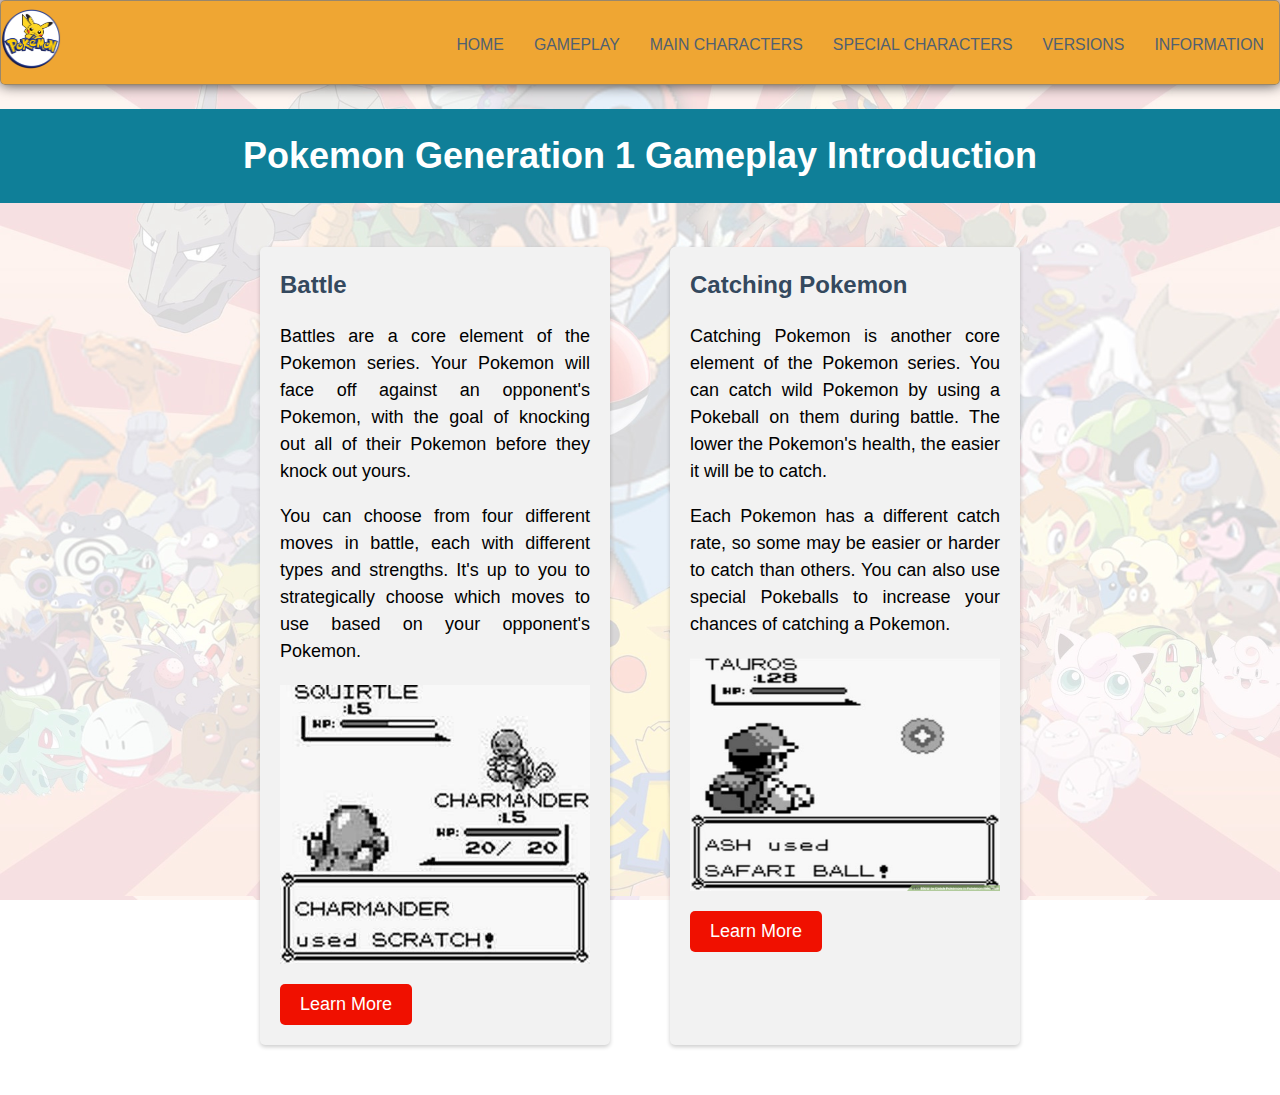
==== gameplay.html @ 95644e1a "Add files via upload" ====
<!-- Name: Alvin Tsoi -->
<!-- Student No.: 664852571 -->
<!DOCTYPE html>
<html lang="en">
<head>
    <meta charset="UTF-8">
    <meta http-equiv="X-UA-Compatible" content="IE=edge">
    <meta name="viewport" content="width=device-width, initial-scale=1.0">
    <title>Game Play</title>
    <link rel="stylesheet" type="text/css" href="css/main-1.css">
    <style type="text/css">
		h1 {
			background-color: #0f7f98;
			color: white;
			padding: 20px;
			text-align: center;
			font-size: 36px;
		}

		main {
			max-width: 800px;
			margin: 0 auto;
			padding: 20px;
			display: flex;
			flex-wrap: wrap;
			justify-content: space-between;
		}

		section {
			flex-basis: calc(50% - 30px);
			margin-bottom: 30px;
			padding: 20px;
			background-color: #f2f2f2;
			border-radius: 5px;
			box-shadow: 0px 2px 4px rgba(0,0,0,0.2);
			text-align: justify;
			font-size: 18px;
		}

		h2 {
			font-size: 24px;
			margin-top: 0;
		}

		.innerimage {
			display: block;
			max-width: 100%;
			margin: 20px auto;
		}

		button {
			background-color: #f01000;
			color: white;
			padding: 10px 20px;
			border: none;
			border-radius: 5px;
			font-size: 18px;
			cursor: pointer;
			transition: all 0.3s ease-in-out;
		}

		button:hover {
			background-color: #f55b4a;
		}

        #battle {
            font-family: 'Franklin Gothic Medium', Arial, sans-serif;
        }
        #catching {
            font-family: 'Franklin Gothic Medium', Arial, sans-serif;
        }
    </style>
</head>
<body>
    <header class="header">
        <a href="index.html">
            <img src="/img/pokemon.png" alt="logo" width="60" height="60">
        </a>

        <ul class="main-nav">
            <li><a href="index.html">Home</a></li>
            <li><a href="gameplay.html">Gameplay</a></li>
            <li><a href="mainc.html">Main Characters</a></li>
            <li><a href="special.html">Special Characters</a></li>
            <li><a href="version.html">Versions</a></li>
            <li><a href="info.html">information</a></li>
        </ul>
	</header> 

	<h1>Pokemon Generation 1 Gameplay Introduction</h1>
	<main>
		<section id="battle">
			<h2>Battle</h2>
			<p>Battles are a core element of the Pokemon series. Your Pokemon will face off against an opponent's Pokemon, 
                with the goal of knocking out all of their Pokemon before they knock out yours.</p>
			<p>You can choose from four different moves in battle, each with different types and strengths. 
                It's up to you to strategically choose which moves to use based on your opponent's Pokemon.</p>
			<img src="img/battle.jpg" alt="Pokemon Battle" class="innerimage">
			<a href="https://www.ign.com/wikis/pokemon-red-blue-yellow-version/Combat,_Victory_and_Defeat" target="_blank"><button>Learn More</button></a>
		</section>
		<section id="catching">
			<h2>Catching Pokemon</h2>
			<p>Catching Pokemon is another core element of the Pokemon series. 
                You can catch wild Pokemon by using a Pokeball on them during battle. 
                The lower the Pokemon's health, the easier it will be to catch.</p>
			<p>Each Pokemon has a different catch rate, so some may be easier or harder to catch than others. 
                You can also use special Pokeballs to increase your chances of catching a Pokemon.</p>
			<img src="img/catch.jpg" alt="Catching Pokemon" class="innerimage">
			<a href="https://www.ign.com/wikis/pokemon-red-blue-yellow-version/Capturing_Pokemon" target="_blank"><button>Learn More</button></a>
		</section>
    </main>

    <script>
        // JavaScript
        const battleBox = document.getElementById('battle');
        const catchingBox = document.getElementById('catching');
        
        // alert message appears when users click on the session
        battleBox.addEventListener('click', function() {
            alert('Get ready for battle!');
        });
        
        catchingBox.addEventListener('click', function() {
            alert('Time to catch some Pokemon!');
        });
        
    </script>
        
</body>
</html>
---- css/main-1.css ----
* {
    box-sizing: border-box;
}
body {
    background-image: url(/img/bg.jpg);
    background-repeat: repeat;
    background-attachment: fixed;
    background-position: left top;
    background-size: 100%;
    margin:0px;
    font-family: 'Montserrat', sans-serif;
    line-height: 1.5;
    margin: 0;
    min-height: 100vh;
}

ul {
    margin: 0;
    padding: 0;
    list-style: none;
}

h2,
h3,
a {
    color: #34495e;
}

a {
    text-decoration: none;
}

.logo {
    margin: 0;
    font-size: 1.45em;
}

.main-nav {
    margin-top: 5px;

}
.logo a,
.main-nav a {
    padding: 10px 15px;
    text-transform: uppercase;
    text-align: center;
    display: block;
}

.main-nav a {
    color: #506071;
    font-size: .99em;
}

.main-nav a:hover {
    color: #125fb2;
}

.header {
    padding-top: .5em;
    padding-bottom: .5em;
    border: 1px solid #7e7e7ec3;
    background-color: #efa530fb;
    box-shadow: 0px 0px 14px 0px rgba(0,0,0,0.75);
    border-radius: 5px;
}

@media (min-width: 769px) {
    .header,
    .main-nav {
        display: flex;
    }
    .header {
        flex-direction: column;
        align-items: center;
        /* .header{
        width: 80%;
        margin: 0 auto;
        max-width: 1150px;
        } */
    }

}

@media (min-width: 1025px) {
    .header {
        flex-direction: row;
        justify-content: space-between;
    }

}
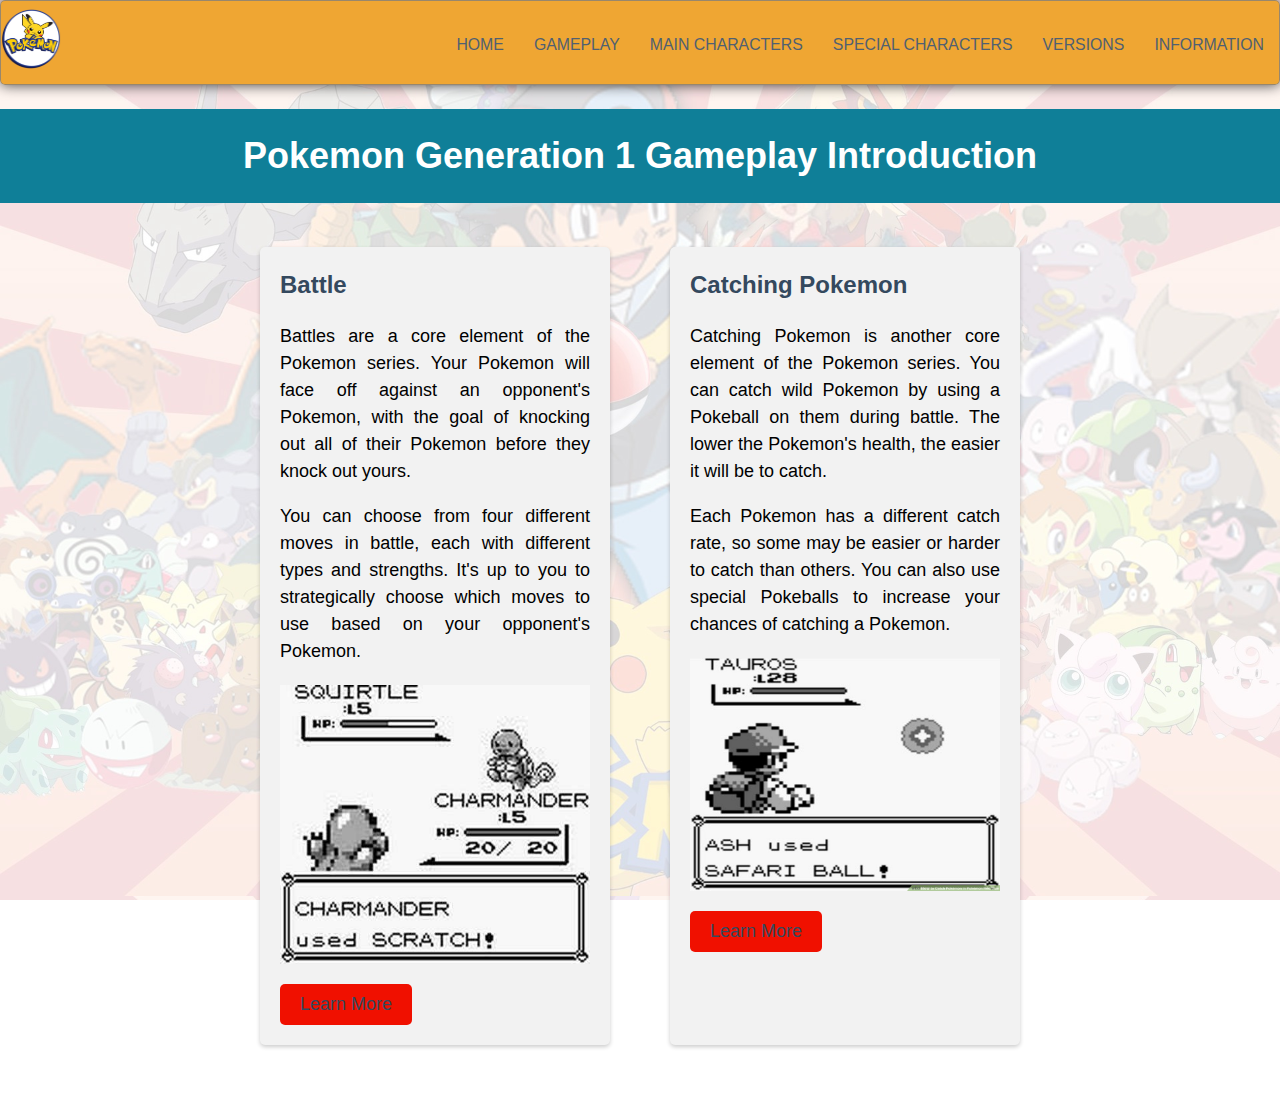
==== commit 0ef02e75: "small fix" ====
--- a/gameplay.html
+++ b/gameplay.html
@@ -96,7 +96,7 @@
 			<p>You can choose from four different moves in battle, each with different types and strengths. 
                 It's up to you to strategically choose which moves to use based on your opponent's Pokemon.</p>
 			<img src="img/battle.jpg" alt="Pokemon Battle" class="innerimage">
-			<a href="https://www.ign.com/wikis/pokemon-red-blue-yellow-version/Combat,_Victory_and_Defeat" target="_blank"><button>Learn More</button></a>
+			<button><a href="https://www.ign.com/wikis/pokemon-red-blue-yellow-version/Combat,_Victory_and_Defeat" target="_blank">Learn More</a></button>
 		</section>
 		<section id="catching">
 			<h2>Catching Pokemon</h2>
@@ -106,7 +106,7 @@
 			<p>Each Pokemon has a different catch rate, so some may be easier or harder to catch than others. 
                 You can also use special Pokeballs to increase your chances of catching a Pokemon.</p>
 			<img src="img/catch.jpg" alt="Catching Pokemon" class="innerimage">
-			<a href="https://www.ign.com/wikis/pokemon-red-blue-yellow-version/Capturing_Pokemon" target="_blank"><button>Learn More</button></a>
+			<button><a href="https://www.ign.com/wikis/pokemon-red-blue-yellow-version/Capturing_Pokemon" target="_blank">Learn More</a></button>
 		</section>
     </main>
 
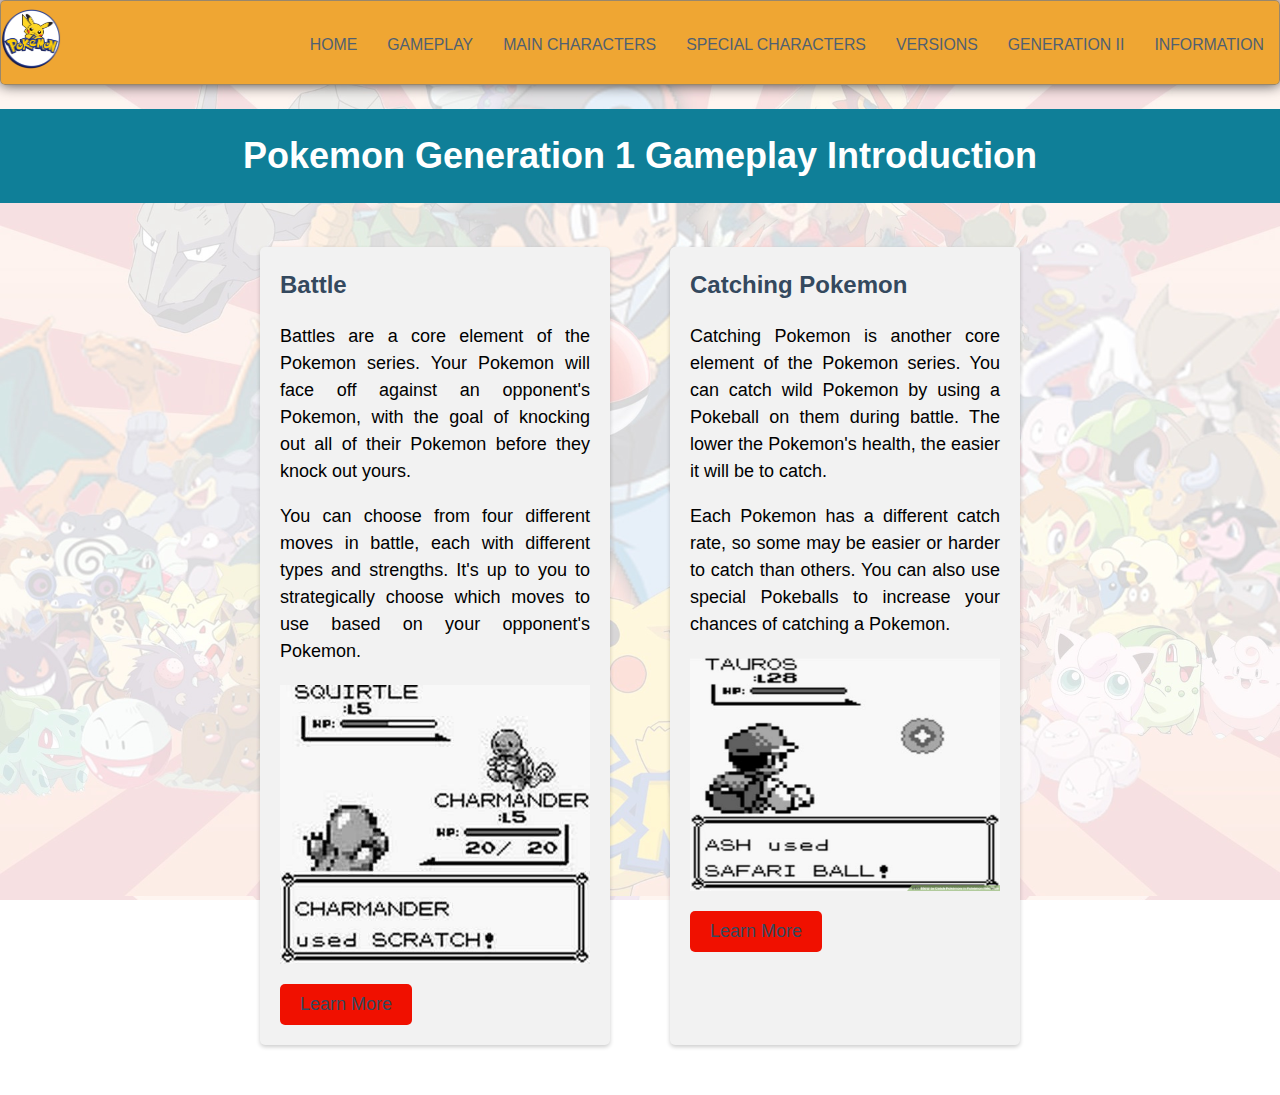
==== commit b96e809c: "add a page" ====
--- a/gameplay.html
+++ b/gameplay.html
@@ -83,6 +83,7 @@
             <li><a href="mainc.html">Main Characters</a></li>
             <li><a href="special.html">Special Characters</a></li>
             <li><a href="version.html">Versions</a></li>
+			<li><a href="genII.html">Generation II</a></li>
             <li><a href="info.html">information</a></li>
         </ul>
 	</header> 
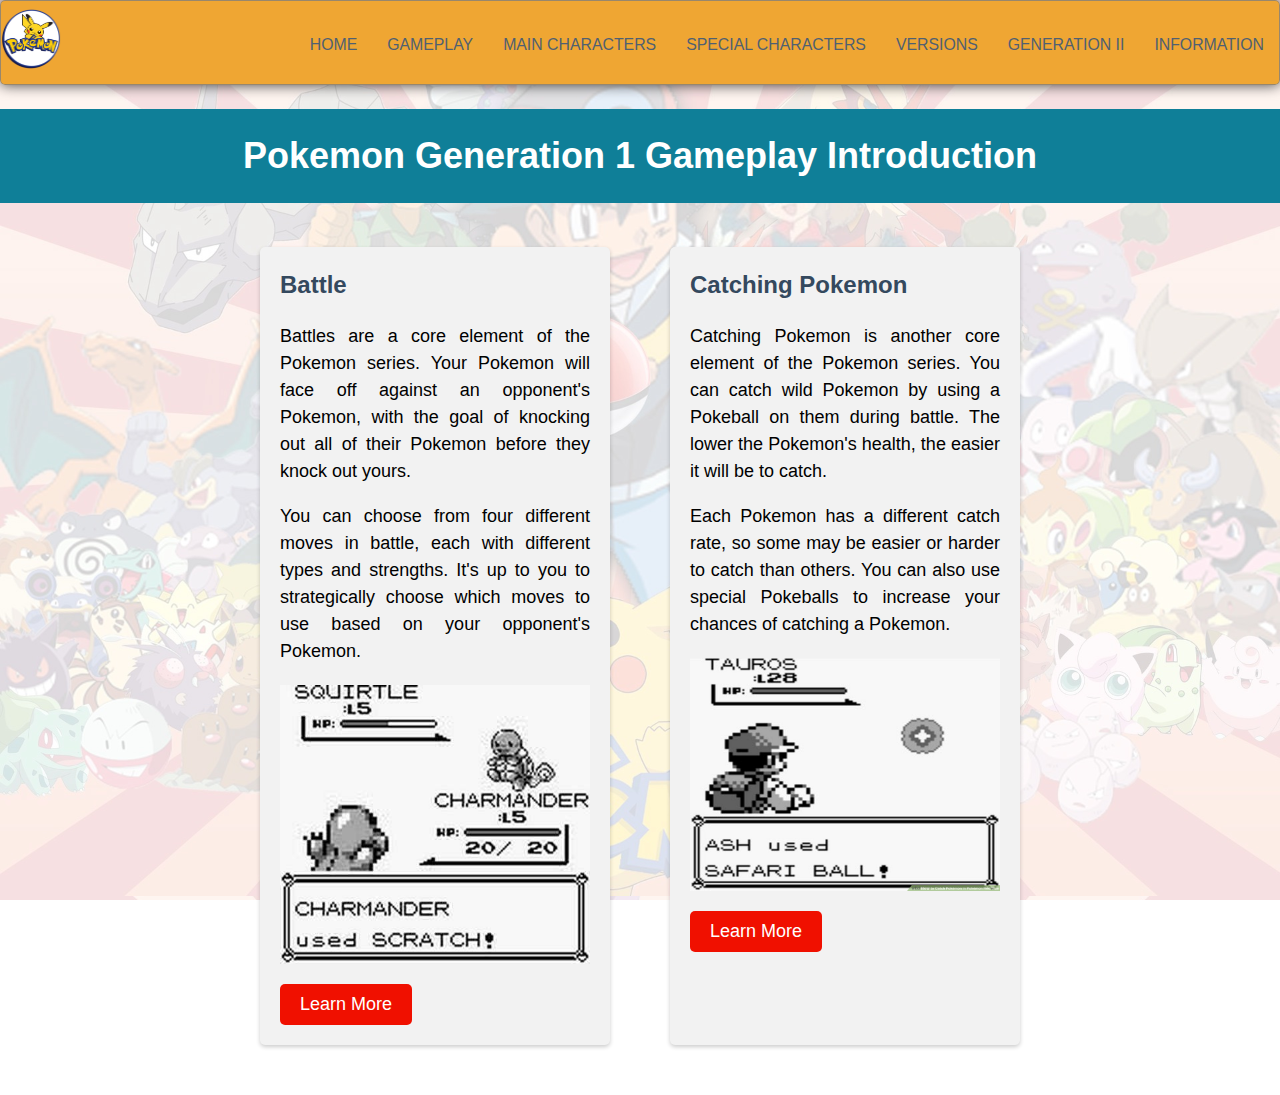
==== commit bb735432: "Update gameplay.html" ====
--- a/gameplay.html
+++ b/gameplay.html
@@ -97,7 +97,7 @@
 			<p>You can choose from four different moves in battle, each with different types and strengths. 
                 It's up to you to strategically choose which moves to use based on your opponent's Pokemon.</p>
 			<img src="img/battle.jpg" alt="Pokemon Battle" class="innerimage">
-			<button><a href="https://www.ign.com/wikis/pokemon-red-blue-yellow-version/Combat,_Victory_and_Defeat" target="_blank">Learn More</a></button>
+			<button onclick="location.href='https://www.ign.com/wikis/pokemon-red-blue-yellow-version/Combat,_Victory_and_Defeat'" type="button">Learn More</button>
 		</section>
 		<section id="catching">
 			<h2>Catching Pokemon</h2>
@@ -107,7 +107,7 @@
 			<p>Each Pokemon has a different catch rate, so some may be easier or harder to catch than others. 
                 You can also use special Pokeballs to increase your chances of catching a Pokemon.</p>
 			<img src="img/catch.jpg" alt="Catching Pokemon" class="innerimage">
-			<button><a href="https://www.ign.com/wikis/pokemon-red-blue-yellow-version/Capturing_Pokemon" target="_blank">Learn More</a></button>
+			<button onclick="location.href='https://www.ign.com/wikis/pokemon-red-blue-yellow-version/Capturing_Pokemon'" type="button">Learn More</button>
 		</section>
     </main>
 
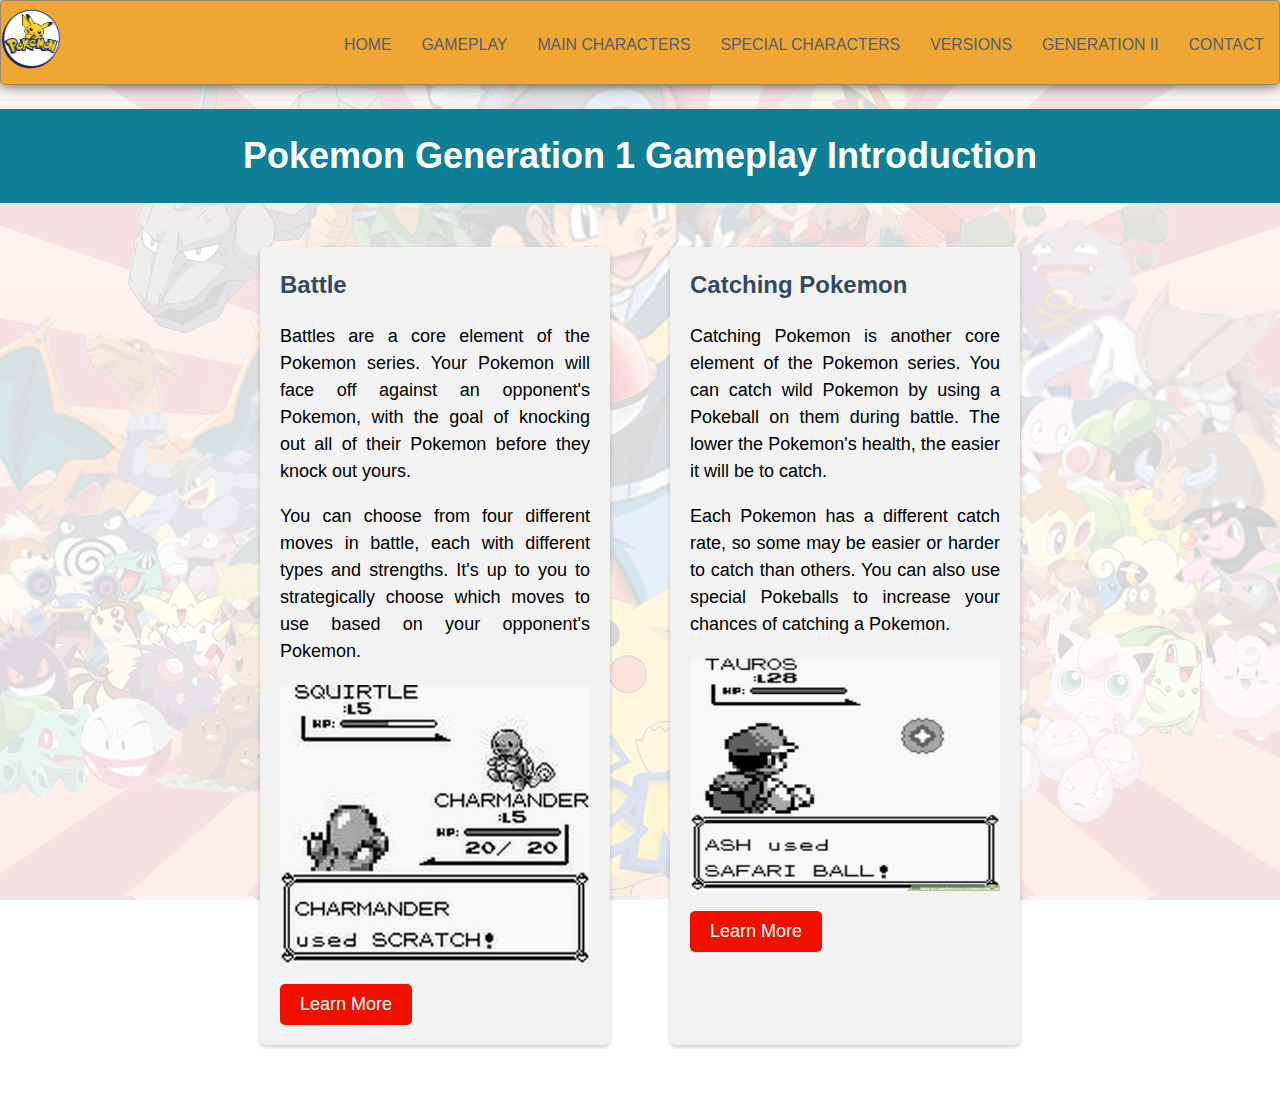
==== commit 1bc926d5: "contact page" ====
--- a/gameplay.html
+++ b/gameplay.html
@@ -74,7 +74,7 @@
 <body>
     <header class="header">
         <a href="index.html">
-            <img src="/img/pokemon.png" alt="logo" width="60" height="60">
+            <img src="img/pokemon.png" alt="logo" width="60" height="60">
         </a>
 
         <ul class="main-nav">
@@ -84,7 +84,7 @@
             <li><a href="special.html">Special Characters</a></li>
             <li><a href="version.html">Versions</a></li>
 			<li><a href="genII.html">Generation II</a></li>
-            <li><a href="info.html">information</a></li>
+            <li><a href="info.html">Contact</a></li>
         </ul>
 	</header> 
 
